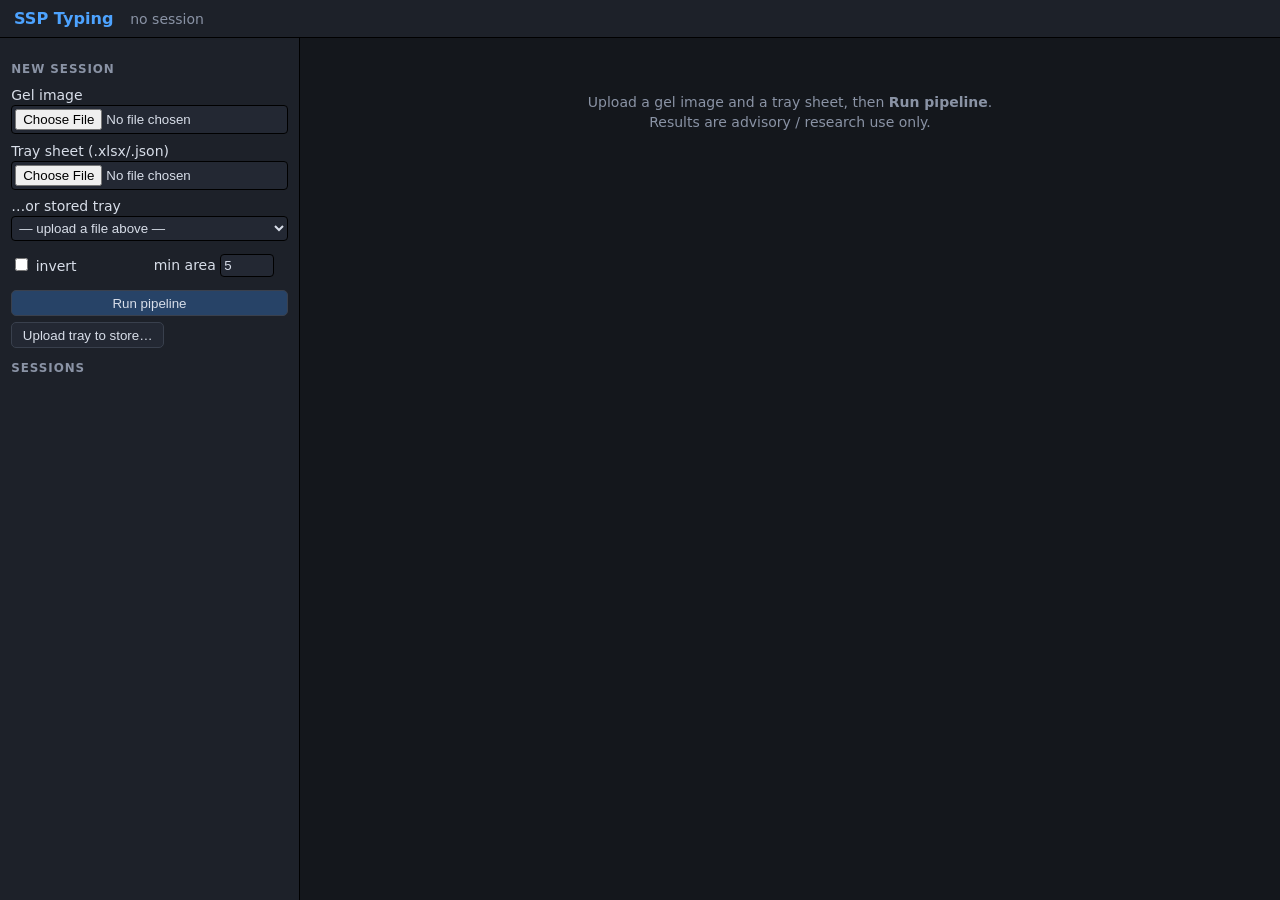
==== python-gelgenie/ssp/webapp/static/index.html @ 8e9050bc "feat(ssp): W3 web UI - canvas gel view, band/lane editing, live re-typing, results table" ====
<!doctype html>
<html lang="en">
<head>
<meta charset="utf-8">
<meta name="viewport" content="width=device-width, initial-scale=1">
<title>SSP Typing</title>
<link rel="stylesheet" href="style.css">
</head>
<body>
<header id="topbar">
  <h1>SSP&nbsp;Typing</h1>
  <div id="session-info">no session</div>
  <div id="global-warnings"></div>
</header>

<aside id="sidebar">
  <section>
    <h2>New session</h2>
    <form id="upload-form">
      <label>Gel image
        <input type="file" id="image-file" accept="image/*" required>
      </label>
      <label>Tray sheet (.xlsx/.json)
        <input type="file" id="tray-file" accept=".xlsx,.json">
      </label>
      <label>…or stored tray
        <select id="tray-select"><option value="">— upload a file above —</option></select>
      </label>
      <div class="row">
        <label><input type="checkbox" id="invert-flag"> invert</label>
        <label>min area <input type="number" id="min-area" value="5" min="1" style="width:4em"></label>
      </div>
      <button type="submit" id="run-btn">Run pipeline</button>
      <div id="upload-status" class="status"></div>
    </form>
    <div class="row">
      <button id="upload-tray-btn" type="button">Upload tray to store…</button>
      <input type="file" id="tray-upload" hidden accept=".xlsx,.json">
    </div>
  </section>

  <section>
    <h2>Sessions</h2>
    <ul id="session-list"></ul>
  </section>
</aside>

<main id="main">
  <div id="placeholder">
    Upload a gel image and a tray sheet, then <b>Run pipeline</b>.<br>
    Results are advisory / research use only.
  </div>

  <div id="workspace" hidden>
    <div id="toolbar">
      <button id="zoom-out" type="button" title="zoom out">−</button>
      <button id="zoom-in" type="button" title="zoom in">+</button>
      <button id="zoom-fit" type="button" title="fit width">fit</button>
      <label class="chk"><input type="checkbox" id="show-mask"> mask</label>
      <label>match&nbsp;tol
        <input type="range" id="match-tol" min="0.05" max="0.60" step="0.01">
        <span id="match-tol-val"></span>
      </label>
      <button id="reset-edits" type="button">Reset edits</button>
      <span class="spacer"></span>
      <a id="dl-typing" class="dl" download>typing.json</a>
      <a id="dl-report" class="dl" download>report.txt</a>
    </div>

    <div id="gel-container">
      <canvas id="gel-canvas"></canvas>
    </div>
    <div id="hint">
      click band: delete/restore &nbsp;·&nbsp; shift+click: add band &nbsp;·&nbsp;
      click lane header: force positive → negative → auto &nbsp;·&nbsp; ctrl+scroll: zoom
    </div>

    <section id="results">
      <h2>Typing</h2>
      <div id="loci-results"></div>
      <h2>Lanes</h2>
      <div id="lane-table-wrap">
        <table id="lane-table">
          <thead><tr>
            <th>mix</th><th>locus</th><th>specificities</th>
            <th>control</th><th>call</th><th>bands (kind @ bp est)</th>
          </tr></thead>
          <tbody></tbody>
        </table>
      </div>
    </section>
  </div>
</main>

<script src="app.js"></script>
</body>
</html>
---- python-gelgenie/ssp/webapp/static/style.css ----
:root {
  --bg: #14171c;
  --panel: #1d2129;
  --panel2: #232833;
  --text: #d8dee9;
  --muted: #8a93a5;
  --accent: #4da3ff;
  --pos: #2ecc71;
  --neg: #555d6e;
  --invalid: #c0392b;
  --warn: #f39c12;
}

* { box-sizing: border-box; }

html, body {
  margin: 0;
  height: 100%;
  background: var(--bg);
  color: var(--text);
  font: 14px/1.45 system-ui, -apple-system, "Segoe UI", Roboto, sans-serif;
}

body {
  display: grid;
  grid-template-columns: 300px 1fr;
  grid-template-rows: auto 1fr;
  grid-template-areas: "top top" "side main";
  height: 100vh;
}

#topbar {
  grid-area: top;
  display: flex;
  align-items: baseline;
  gap: 1.2em;
  padding: 0.5em 1em;
  background: var(--panel);
  border-bottom: 1px solid #000;
}
#topbar h1 { font-size: 1.15em; margin: 0; color: var(--accent); }
#session-info { color: var(--muted); }
#global-warnings { color: var(--warn); margin-left: auto; white-space: pre-wrap; }

#sidebar {
  grid-area: side;
  overflow-y: auto;
  padding: 0.8em;
  background: var(--panel);
  border-right: 1px solid #000;
}
#sidebar h2 {
  font-size: 0.85em;
  text-transform: uppercase;
  letter-spacing: 0.08em;
  color: var(--muted);
  margin: 1em 0 0.4em;
}
#sidebar label { display: block; margin: 0.45em 0; color: var(--text); }
#sidebar input[type=file], #sidebar select, #sidebar input[type=number] {
  width: 100%;
  background: var(--panel2);
  color: var(--text);
  border: 1px solid #000;
  border-radius: 4px;
  padding: 3px;
}
.row { display: flex; gap: 0.6em; align-items: center; }
.row label { flex: 1; }

button {
  background: var(--panel2);
  color: var(--text);
  border: 1px solid #39404d;
  border-radius: 5px;
  padding: 0.35em 0.8em;
  cursor: pointer;
}
button:hover { border-color: var(--accent); }
button:disabled { opacity: 0.5; cursor: wait; }
#run-btn { width: 100%; margin-top: 0.5em; background: #274367; }

.status { margin-top: 0.4em; color: var(--muted); white-space: pre-wrap; }
.status.error { color: #ff6b5e; }

#session-list { list-style: none; margin: 0; padding: 0; }
#session-list li {
  padding: 0.35em 0.5em;
  border-radius: 5px;
  cursor: pointer;
  color: var(--muted);
}
#session-list li:hover { background: var(--panel2); color: var(--text); }
#session-list li.active { background: #274367; color: var(--text); }
#session-list .when { font-size: 0.8em; opacity: 0.7; }

#main { grid-area: main; overflow-y: auto; padding: 0.8em 1em; }
#placeholder { color: var(--muted); margin-top: 3em; text-align: center; }

#toolbar {
  display: flex;
  align-items: center;
  gap: 0.8em;
  flex-wrap: wrap;
  padding: 0.4em 0.6em;
  background: var(--panel);
  border-radius: 6px;
  margin-bottom: 0.6em;
}
#toolbar .spacer { flex: 1; }
#toolbar label { color: var(--muted); display: flex; align-items: center; gap: 0.35em; }
#toolbar input[type=range] { width: 9em; }
a.dl {
  color: var(--accent);
  text-decoration: none;
  border: 1px solid #39404d;
  border-radius: 5px;
  padding: 0.3em 0.7em;
}
a.dl:hover { border-color: var(--accent); }

#gel-container {
  overflow: auto;
  background: #0a0c0f;
  border: 1px solid #000;
  border-radius: 6px;
  max-height: 60vh;
}
#gel-canvas { display: block; cursor: crosshair; }

#hint { color: var(--muted); font-size: 0.85em; margin: 0.4em 0 1em; }

#results h2 {
  font-size: 0.95em;
  text-transform: uppercase;
  letter-spacing: 0.06em;
  color: var(--muted);
  margin: 1.2em 0 0.4em;
}

#loci-results { display: flex; flex-direction: column; gap: 0.4em; }
.locus-card {
  background: var(--panel);
  border-left: 4px solid var(--pos);
  border-radius: 5px;
  padding: 0.5em 0.8em;
}
.locus-card.warn { border-left-color: var(--warn); }
.locus-card.nocall { border-left-color: var(--invalid); }
.locus-card .geno { font-size: 1.05em; font-weight: 600; }
.locus-card .meta { color: var(--muted); font-size: 0.85em; margin-top: 0.2em; }
.locus-card .lwarn { color: var(--warn); font-size: 0.85em; }

#lane-table-wrap { max-height: 45vh; overflow: auto; border: 1px solid #000; border-radius: 6px; }
#lane-table { border-collapse: collapse; width: 100%; font-size: 0.85em; }
#lane-table th, #lane-table td {
  padding: 2px 8px;
  border-bottom: 1px solid #262b36;
  text-align: left;
  vertical-align: top;
}
#lane-table thead th {
  position: sticky; top: 0;
  background: var(--panel2);
  color: var(--muted);
  font-weight: 600;
}
#lane-table tr.positive td { background: rgba(46, 204, 113, 0.10); }
#lane-table tr.invalid td { background: rgba(192, 57, 43, 0.15); }
#lane-table tr.anomalous td { background: rgba(243, 156, 18, 0.08); }
#lane-table td.call { font-weight: 700; }
#lane-table td.call .ov { color: var(--accent); font-weight: 400; }
.spec { max-width: 34em; }
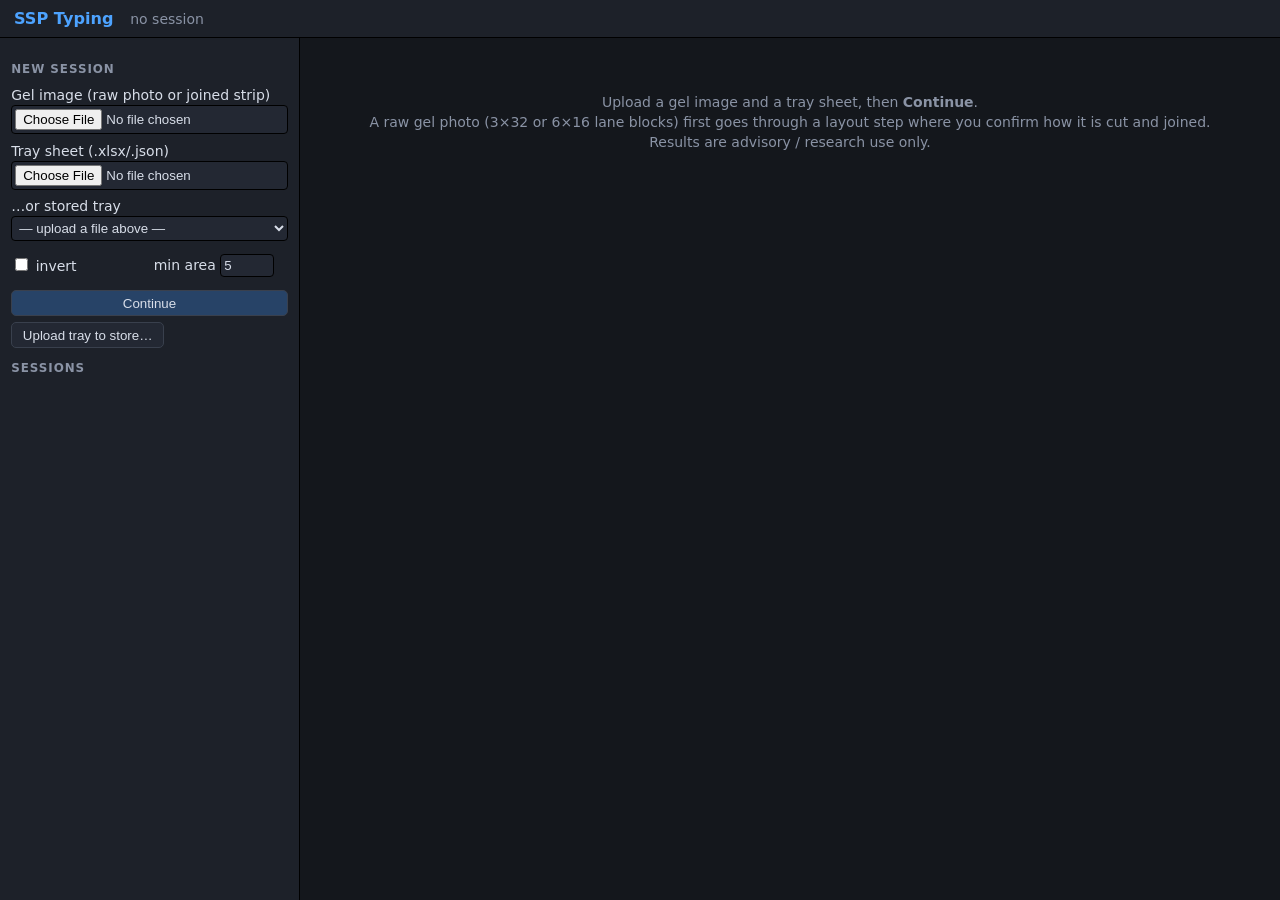
==== commit 589f838f: "feat(ssp): web app layout step - confirm and adjust how a raw gel photo is cut before typing Server " ====
--- a/python-gelgenie/ssp/webapp/static/index.html
+++ b/python-gelgenie/ssp/webapp/static/index.html
@@ -17,7 +17,7 @@
   <section>
     <h2>New session</h2>
     <form id="upload-form">
-      <label>Gel image
+      <label>Gel image (raw photo or joined strip)
         <input type="file" id="image-file" accept="image/*" required>
       </label>
       <label>Tray sheet (.xlsx/.json)
@@ -30,7 +30,7 @@
         <label><input type="checkbox" id="invert-flag"> invert</label>
         <label>min area <input type="number" id="min-area" value="5" min="1" style="width:4em"></label>
       </div>
-      <button type="submit" id="run-btn">Run pipeline</button>
+      <button type="submit" id="run-btn">Continue</button>
       <div id="upload-status" class="status"></div>
     </form>
     <div class="row">
@@ -47,8 +47,48 @@
 
 <main id="main">
   <div id="placeholder">
-    Upload a gel image and a tray sheet, then <b>Run pipeline</b>.<br>
+    Upload a gel image and a tray sheet, then <b>Continue</b>.<br>
+    A raw gel photo (3×32 or 6×16 lane blocks) first goes through a layout
+    step where you confirm how it is cut and joined.<br>
     Results are advisory / research use only.
+  </div>
+
+  <div id="layout-step" hidden>
+    <h2 id="lay-title">Layout</h2>
+    <div id="layout-toolbar">
+      <label>Gel format
+        <select id="lay-preset">
+          <option value="3x32">3×32 (one gel)</option>
+          <option value="6x16">6×16 (two pieces)</option>
+        </select>
+      </label>
+      <button id="lay-detect" type="button" title="detect outlines, lanes and row cuts">Detect</button>
+      <button id="lay-last" type="button" title="the layout you last confirmed for this format">Use last confirmed</button>
+      <button id="lay-even" type="button" title="start from an even split of the photo">Even split</button>
+      <button id="lay-zoom-out" type="button" title="zoom out">−</button>
+      <button id="lay-zoom-in" type="button" title="zoom in">+</button>
+      <button id="lay-zoom-fit" type="button" title="fit width">fit</button>
+      <span id="lay-count"></span>
+      <span id="lay-status" class="status"></span>
+      <span class="spacer"></span>
+      <button id="lay-cancel" type="button">Cancel</button>
+      <button id="lay-confirm" type="button" class="primary">Confirm layout &amp; type</button>
+    </div>
+    <div id="lay-warnings"></div>
+    <div id="layout-container"><canvas id="layout-canvas"></canvas></div>
+    <div id="lay-hint">
+      drag <b>red corners</b> to fit each gel piece &nbsp;·&nbsp;
+      drag <b>white bars</b> onto the top of each row of wells &nbsp;·&nbsp;
+      drag <b>◂ ▸</b> to exclude empty wells (shift: this row only) &nbsp;·&nbsp;
+      check the mix numbers, especially at the edges of each piece
+    </div>
+    <details id="lay-rows">
+      <summary>Rows and lane counts</summary>
+      <table><thead><tr><th>piece</th><th>row</th><th>mixes</th><th>lanes</th></tr></thead>
+        <tbody id="lay-rows-body"></tbody></table>
+    </details>
+    <h2>Joined strip preview <span id="lay-preview-status" class="status"></span></h2>
+    <div id="lay-preview-wrap"><img id="lay-preview" alt="joined strip preview"></div>
   </div>
 
   <div id="workspace" hidden>
@@ -62,6 +102,9 @@
         <span id="match-tol-val"></span>
       </label>
       <button id="reset-edits" type="button">Reset edits</button>
+      <button id="relayout-btn" type="button" hidden
+              title="correct how the raw photo was cut (creates a new session)">Re-cut layout</button>
+      <span id="lane-source" class="muted"></span>
       <span class="spacer"></span>
       <a id="dl-typing" class="dl" download>typing.json</a>
       <a id="dl-report" class="dl" download>report.txt</a>
@@ -92,6 +135,7 @@
   </div>
 </main>
 
+<script src="layout.js"></script>
 <script src="app.js"></script>
 </body>
 </html>
--- a/python-gelgenie/ssp/webapp/static/style.css
+++ b/python-gelgenie/ssp/webapp/static/style.css
@@ -171,3 +171,26 @@
 #lane-table td.call { font-weight: 700; }
 #lane-table td.call .ov { color: var(--accent); font-weight: 400; }
 .spec { max-width: 34em; }
+
+/* ---------- layout step ---------- */
+#layout-step { padding: 0.6em 1em 2em; }
+#layout-step h2 { font-size: 0.95em; color: var(--muted); margin: 0.6em 0 0.4em; }
+#layout-toolbar { display: flex; flex-wrap: wrap; align-items: center; gap: 0.5em; }
+#layout-toolbar .spacer { flex: 1; }
+#layout-toolbar button.primary { background: var(--accent); color: #000; font-weight: 600; }
+#lay-count { padding: 0.1em 0.5em; border-radius: 3px; }
+#lay-count.ok { background: #1e5c38; }
+#lay-count.bad { background: var(--invalid); }
+#lay-warnings { color: var(--warn); margin: 0.4em 0; }
+#layout-container {
+  max-height: 72vh; overflow: auto; background: #000;
+  border: 1px solid #000; margin-top: 0.4em;
+}
+#layout-canvas { display: block; touch-action: none; }
+#lay-hint { color: var(--muted); font-size: 0.85em; margin: 0.4em 0; }
+#lay-rows table { border-collapse: collapse; margin: 0.4em 0; }
+#lay-rows td, #lay-rows th { padding: 0.15em 0.6em; text-align: left; }
+#lay-rows input { width: 4em; }
+#lay-preview-wrap { overflow-x: auto; background: #000; }
+#lay-preview { display: block; height: 180px; max-width: none; }
+.muted { color: var(--muted); }
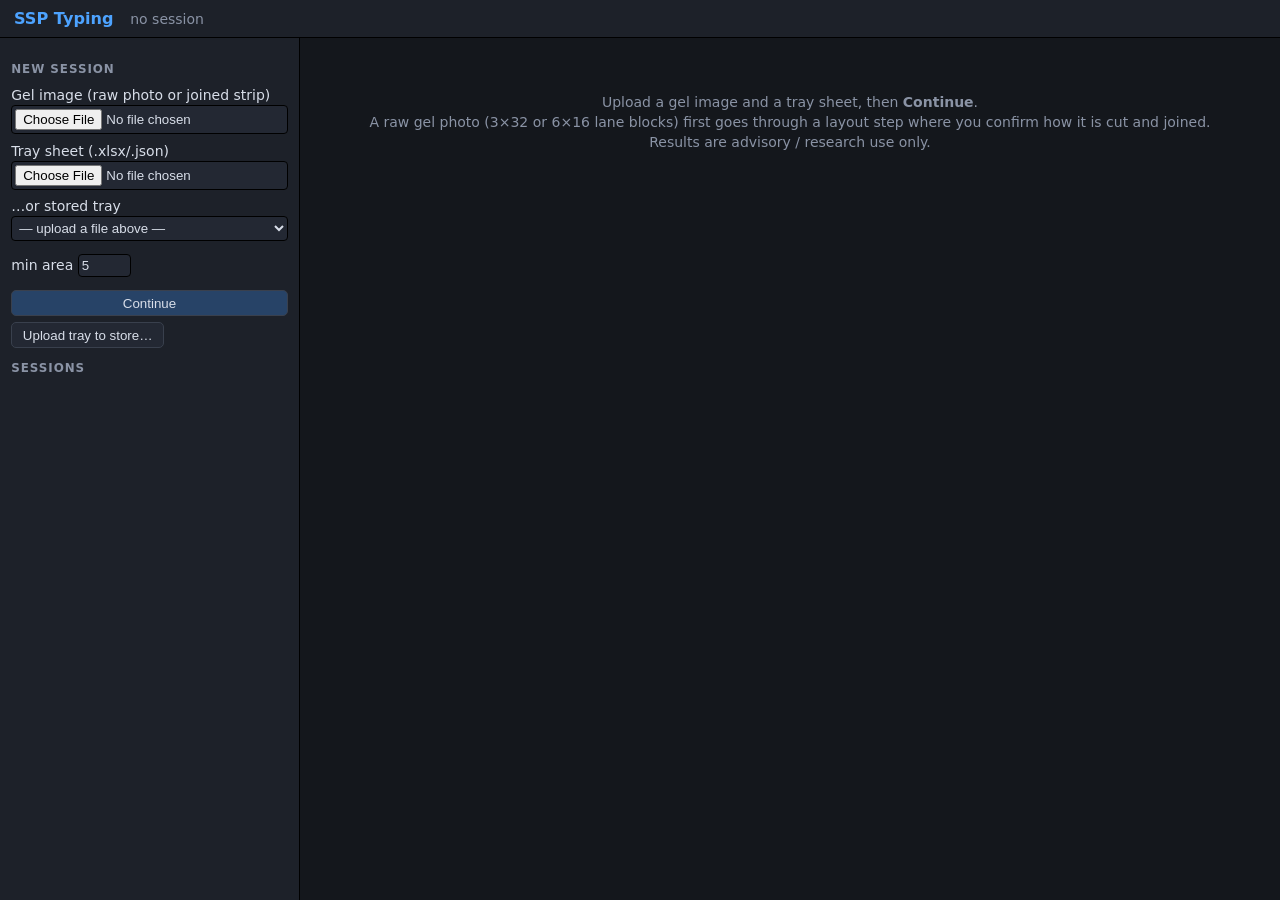
==== commit 90e8ce6a: "feat(ssp): detect gel polarity automatically; drop the invert checkbox GelGenie models expect bright" ====
--- a/python-gelgenie/ssp/webapp/static/index.html
+++ b/python-gelgenie/ssp/webapp/static/index.html
@@ -27,7 +27,6 @@
         <select id="tray-select"><option value="">— upload a file above —</option></select>
       </label>
       <div class="row">
-        <label><input type="checkbox" id="invert-flag"> invert</label>
         <label>min area <input type="number" id="min-area" value="5" min="1" style="width:4em"></label>
       </div>
       <button type="submit" id="run-btn">Continue</button>
